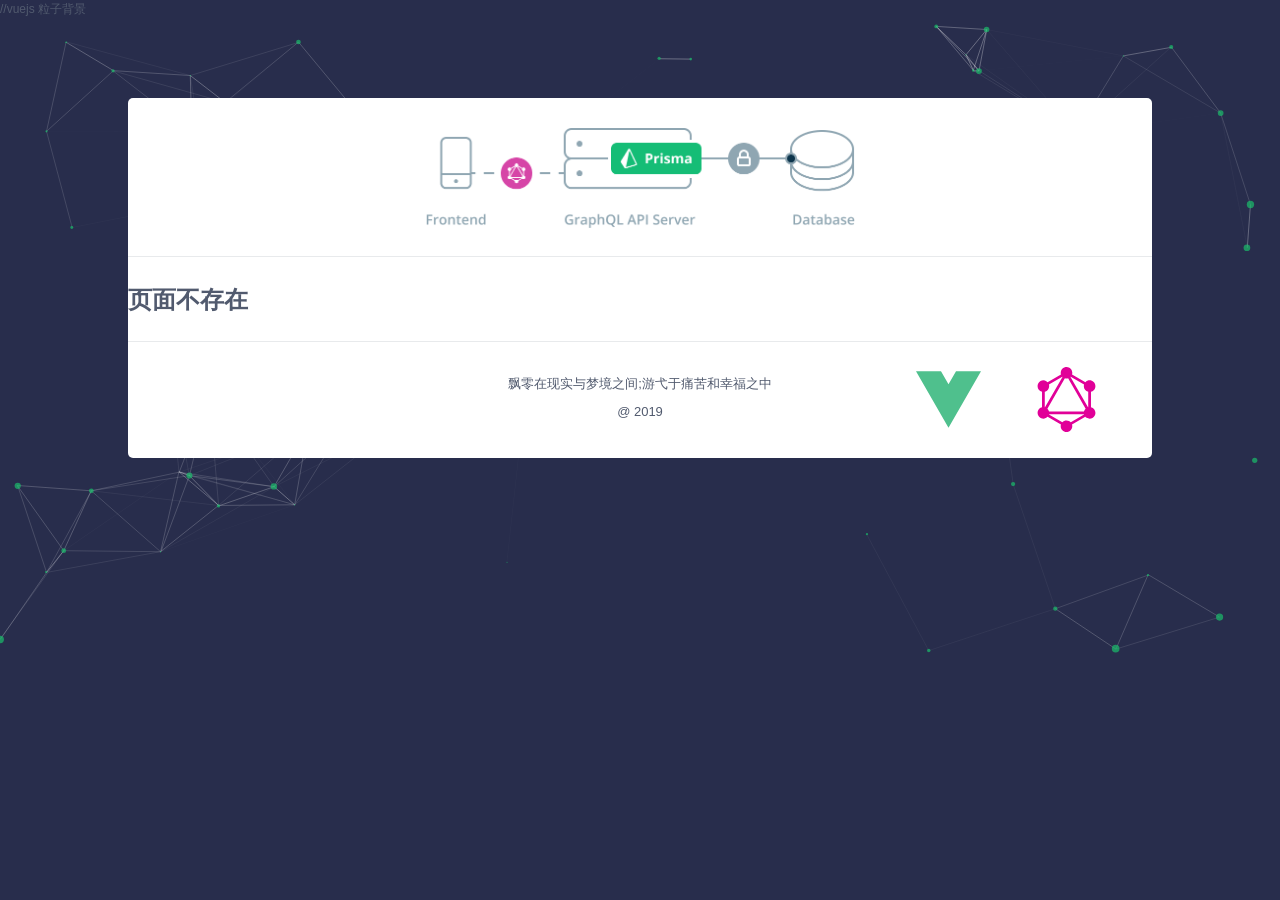
==== index.html @ 0898ea72 "effect" ====
<!doctype html>
<html data-n-head="">
  <head data-n-head="">
    <title data-n-head="true">飘零在现实与梦境之间;游弋于痛苦和幸福之中</title><meta data-n-head="true" charset="utf-8"><meta data-n-head="true" name="viewport" content="width=device-width,initial-scale=1"><meta data-n-head="true" data-hid="description" name="description" content="My slick Nuxt.js project"><link data-n-head="true" rel="icon" type="image/x-icon" href="/favicon.ico"><link rel="preload" href="/_nuxt/9c4939b2e63b207c3b17.js" as="script"><link rel="preload" href="/_nuxt/97f3d5dc06d0f1f06a84.js" as="script"><link rel="preload" href="/_nuxt/47981b5dfea18fb3abe1.js" as="script"><link rel="preload" href="/_nuxt/7a10eb12336c44a0e9ba.js" as="script">
  </head>
  <body data-n-head="">
    <div id="__nuxt"><style>#nuxt-loading{visibility:hidden;opacity:0;position:absolute;left:0;right:0;top:0;bottom:0;display:flex;justify-content:center;align-items:center;flex-direction:column;animation:nuxtLoadingIn 10s ease;-webkit-animation:nuxtLoadingIn 10s ease;animation-fill-mode:forwards;overflow:hidden}@keyframes nuxtLoadingIn{0%{visibility:hidden;opacity:0}20%{visibility:visible;opacity:0}100%{visibility:visible;opacity:1}}@-webkit-keyframes nuxtLoadingIn{0%{visibility:hidden;opacity:0}20%{visibility:visible;opacity:0}100%{visibility:visible;opacity:1}}#nuxt-loading>div,#nuxt-loading>div:after{border-radius:50%;width:5rem;height:5rem}#nuxt-loading>div{font-size:10px;position:relative;text-indent:-9999em;border:.5rem solid #f5f5f5;border-left:.5rem solid #000;-webkit-transform:translateZ(0);-ms-transform:translateZ(0);transform:translateZ(0);-webkit-animation:nuxtLoading 1.1s infinite linear;animation:nuxtLoading 1.1s infinite linear}#nuxt-loading.error>div{border-left:.5rem solid #ff4500;animation-duration:5s}@-webkit-keyframes nuxtLoading{0%{-webkit-transform:rotate(0);transform:rotate(0)}100%{-webkit-transform:rotate(360deg);transform:rotate(360deg)}}@keyframes nuxtLoading{0%{-webkit-transform:rotate(0);transform:rotate(0)}100%{-webkit-transform:rotate(360deg);transform:rotate(360deg)}}</style><script>window.addEventListener("error",function(){var e=document.getElementById("nuxt-loading");e&&(e.className+=" error")})</script><div id="nuxt-loading" aria-live="polite" role="status"><div>Loading...</div></div></div>
  <script type="text/javascript" src="/_nuxt/9c4939b2e63b207c3b17.js"></script><script type="text/javascript" src="/_nuxt/97f3d5dc06d0f1f06a84.js"></script><script type="text/javascript" src="/_nuxt/47981b5dfea18fb3abe1.js"></script><script type="text/javascript" src="/_nuxt/7a10eb12336c44a0e9ba.js"></script></body>
</html>
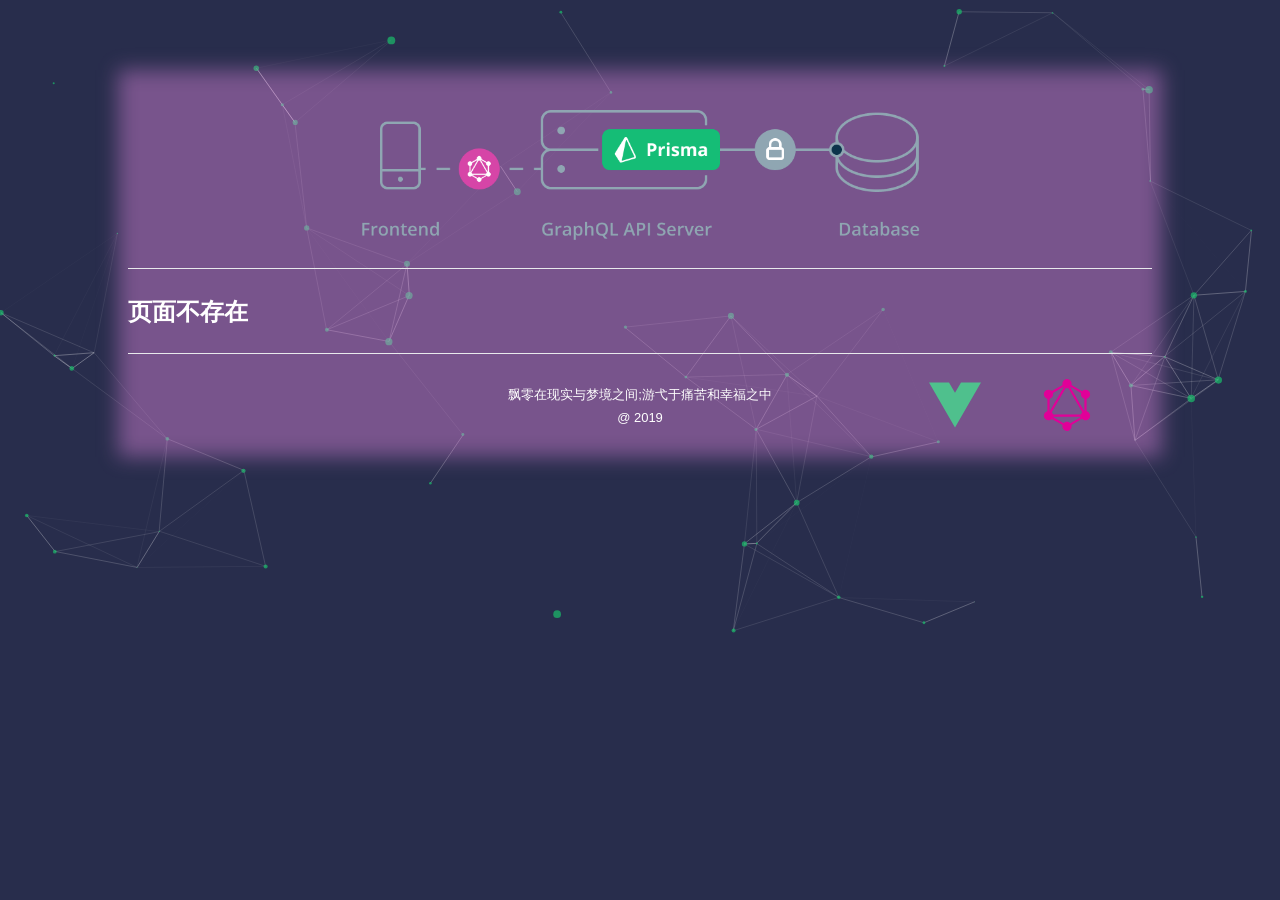
==== commit fab15ad9: "color" ====
--- a/index.html
+++ b/index.html
@@ -1,9 +1,9 @@
 <!doctype html>
 <html data-n-head="">
   <head data-n-head="">
-    <title data-n-head="true">飘零在现实与梦境之间;游弋于痛苦和幸福之中</title><meta data-n-head="true" charset="utf-8"><meta data-n-head="true" name="viewport" content="width=device-width,initial-scale=1"><meta data-n-head="true" data-hid="description" name="description" content="My slick Nuxt.js project"><link data-n-head="true" rel="icon" type="image/x-icon" href="/favicon.ico"><link rel="preload" href="/_nuxt/9c4939b2e63b207c3b17.js" as="script"><link rel="preload" href="/_nuxt/97f3d5dc06d0f1f06a84.js" as="script"><link rel="preload" href="/_nuxt/47981b5dfea18fb3abe1.js" as="script"><link rel="preload" href="/_nuxt/7a10eb12336c44a0e9ba.js" as="script">
+    <title data-n-head="true">飘零在现实与梦境之间;游弋于痛苦和幸福之中</title><meta data-n-head="true" charset="utf-8"><meta data-n-head="true" name="viewport" content="width=device-width,initial-scale=1"><meta data-n-head="true" data-hid="description" name="description" content="My slick Nuxt.js project"><link data-n-head="true" rel="icon" type="image/x-icon" href="/favicon.ico"><link rel="preload" href="/_nuxt/8414c44642982539bbde.js" as="script"><link rel="preload" href="/_nuxt/97f3d5dc06d0f1f06a84.js" as="script"><link rel="preload" href="/_nuxt/47981b5dfea18fb3abe1.js" as="script"><link rel="preload" href="/_nuxt/88625b87bcf5864f2d94.js" as="script">
   </head>
   <body data-n-head="">
     <div id="__nuxt"><style>#nuxt-loading{visibility:hidden;opacity:0;position:absolute;left:0;right:0;top:0;bottom:0;display:flex;justify-content:center;align-items:center;flex-direction:column;animation:nuxtLoadingIn 10s ease;-webkit-animation:nuxtLoadingIn 10s ease;animation-fill-mode:forwards;overflow:hidden}@keyframes nuxtLoadingIn{0%{visibility:hidden;opacity:0}20%{visibility:visible;opacity:0}100%{visibility:visible;opacity:1}}@-webkit-keyframes nuxtLoadingIn{0%{visibility:hidden;opacity:0}20%{visibility:visible;opacity:0}100%{visibility:visible;opacity:1}}#nuxt-loading>div,#nuxt-loading>div:after{border-radius:50%;width:5rem;height:5rem}#nuxt-loading>div{font-size:10px;position:relative;text-indent:-9999em;border:.5rem solid #f5f5f5;border-left:.5rem solid #000;-webkit-transform:translateZ(0);-ms-transform:translateZ(0);transform:translateZ(0);-webkit-animation:nuxtLoading 1.1s infinite linear;animation:nuxtLoading 1.1s infinite linear}#nuxt-loading.error>div{border-left:.5rem solid #ff4500;animation-duration:5s}@-webkit-keyframes nuxtLoading{0%{-webkit-transform:rotate(0);transform:rotate(0)}100%{-webkit-transform:rotate(360deg);transform:rotate(360deg)}}@keyframes nuxtLoading{0%{-webkit-transform:rotate(0);transform:rotate(0)}100%{-webkit-transform:rotate(360deg);transform:rotate(360deg)}}</style><script>window.addEventListener("error",function(){var e=document.getElementById("nuxt-loading");e&&(e.className+=" error")})</script><div id="nuxt-loading" aria-live="polite" role="status"><div>Loading...</div></div></div>
-  <script type="text/javascript" src="/_nuxt/9c4939b2e63b207c3b17.js"></script><script type="text/javascript" src="/_nuxt/97f3d5dc06d0f1f06a84.js"></script><script type="text/javascript" src="/_nuxt/47981b5dfea18fb3abe1.js"></script><script type="text/javascript" src="/_nuxt/7a10eb12336c44a0e9ba.js"></script></body>
+  <script type="text/javascript" src="/_nuxt/8414c44642982539bbde.js"></script><script type="text/javascript" src="/_nuxt/97f3d5dc06d0f1f06a84.js"></script><script type="text/javascript" src="/_nuxt/47981b5dfea18fb3abe1.js"></script><script type="text/javascript" src="/_nuxt/88625b87bcf5864f2d94.js"></script></body>
 </html>
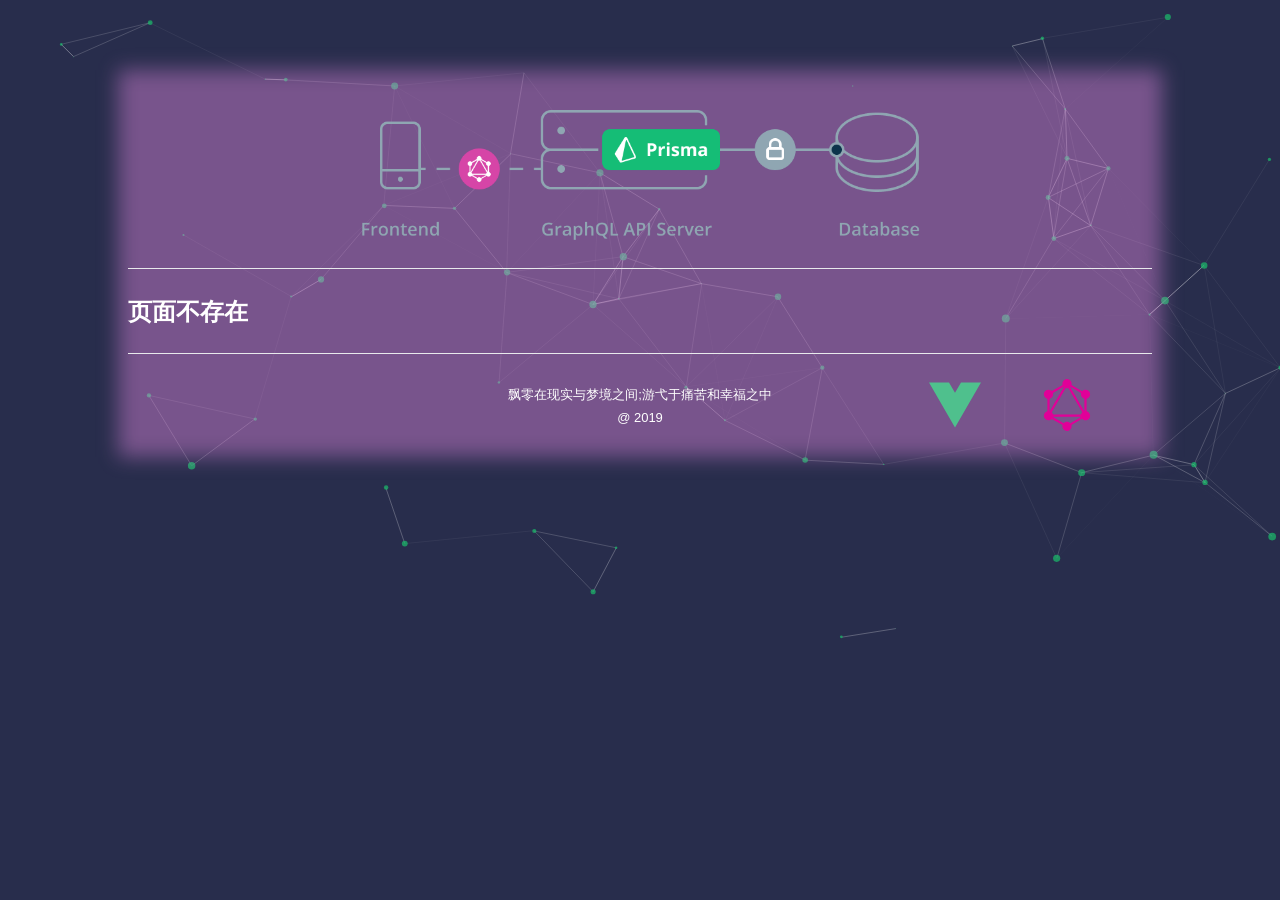
==== commit 67558112: "particleEffect" ====
--- a/index.html
+++ b/index.html
@@ -1,9 +1,9 @@
 <!doctype html>
 <html data-n-head="">
   <head data-n-head="">
-    <title data-n-head="true">飘零在现实与梦境之间;游弋于痛苦和幸福之中</title><meta data-n-head="true" charset="utf-8"><meta data-n-head="true" name="viewport" content="width=device-width,initial-scale=1"><meta data-n-head="true" data-hid="description" name="description" content="My slick Nuxt.js project"><link data-n-head="true" rel="icon" type="image/x-icon" href="/favicon.ico"><link rel="preload" href="/_nuxt/8414c44642982539bbde.js" as="script"><link rel="preload" href="/_nuxt/97f3d5dc06d0f1f06a84.js" as="script"><link rel="preload" href="/_nuxt/47981b5dfea18fb3abe1.js" as="script"><link rel="preload" href="/_nuxt/88625b87bcf5864f2d94.js" as="script">
+    <title data-n-head="true">飘零在现实与梦境之间;游弋于痛苦和幸福之中</title><meta data-n-head="true" charset="utf-8"><meta data-n-head="true" name="viewport" content="width=device-width,initial-scale=1"><meta data-n-head="true" data-hid="description" name="description" content="My slick Nuxt.js project"><link data-n-head="true" rel="icon" type="image/x-icon" href="/favicon.ico"><link rel="preload" href="/_nuxt/a05ca4311ddc84f8d41c.js" as="script"><link rel="preload" href="/_nuxt/c7ef2d3de28fec16a475.js" as="script"><link rel="preload" href="/_nuxt/cf1703066c1109995382.js" as="script"><link rel="preload" href="/_nuxt/64e68a36638a7bbc8dec.js" as="script">
   </head>
   <body data-n-head="">
     <div id="__nuxt"><style>#nuxt-loading{visibility:hidden;opacity:0;position:absolute;left:0;right:0;top:0;bottom:0;display:flex;justify-content:center;align-items:center;flex-direction:column;animation:nuxtLoadingIn 10s ease;-webkit-animation:nuxtLoadingIn 10s ease;animation-fill-mode:forwards;overflow:hidden}@keyframes nuxtLoadingIn{0%{visibility:hidden;opacity:0}20%{visibility:visible;opacity:0}100%{visibility:visible;opacity:1}}@-webkit-keyframes nuxtLoadingIn{0%{visibility:hidden;opacity:0}20%{visibility:visible;opacity:0}100%{visibility:visible;opacity:1}}#nuxt-loading>div,#nuxt-loading>div:after{border-radius:50%;width:5rem;height:5rem}#nuxt-loading>div{font-size:10px;position:relative;text-indent:-9999em;border:.5rem solid #f5f5f5;border-left:.5rem solid #000;-webkit-transform:translateZ(0);-ms-transform:translateZ(0);transform:translateZ(0);-webkit-animation:nuxtLoading 1.1s infinite linear;animation:nuxtLoading 1.1s infinite linear}#nuxt-loading.error>div{border-left:.5rem solid #ff4500;animation-duration:5s}@-webkit-keyframes nuxtLoading{0%{-webkit-transform:rotate(0);transform:rotate(0)}100%{-webkit-transform:rotate(360deg);transform:rotate(360deg)}}@keyframes nuxtLoading{0%{-webkit-transform:rotate(0);transform:rotate(0)}100%{-webkit-transform:rotate(360deg);transform:rotate(360deg)}}</style><script>window.addEventListener("error",function(){var e=document.getElementById("nuxt-loading");e&&(e.className+=" error")})</script><div id="nuxt-loading" aria-live="polite" role="status"><div>Loading...</div></div></div>
-  <script type="text/javascript" src="/_nuxt/8414c44642982539bbde.js"></script><script type="text/javascript" src="/_nuxt/97f3d5dc06d0f1f06a84.js"></script><script type="text/javascript" src="/_nuxt/47981b5dfea18fb3abe1.js"></script><script type="text/javascript" src="/_nuxt/88625b87bcf5864f2d94.js"></script></body>
+  <script type="text/javascript" src="/_nuxt/a05ca4311ddc84f8d41c.js"></script><script type="text/javascript" src="/_nuxt/c7ef2d3de28fec16a475.js"></script><script type="text/javascript" src="/_nuxt/cf1703066c1109995382.js"></script><script type="text/javascript" src="/_nuxt/64e68a36638a7bbc8dec.js"></script></body>
 </html>
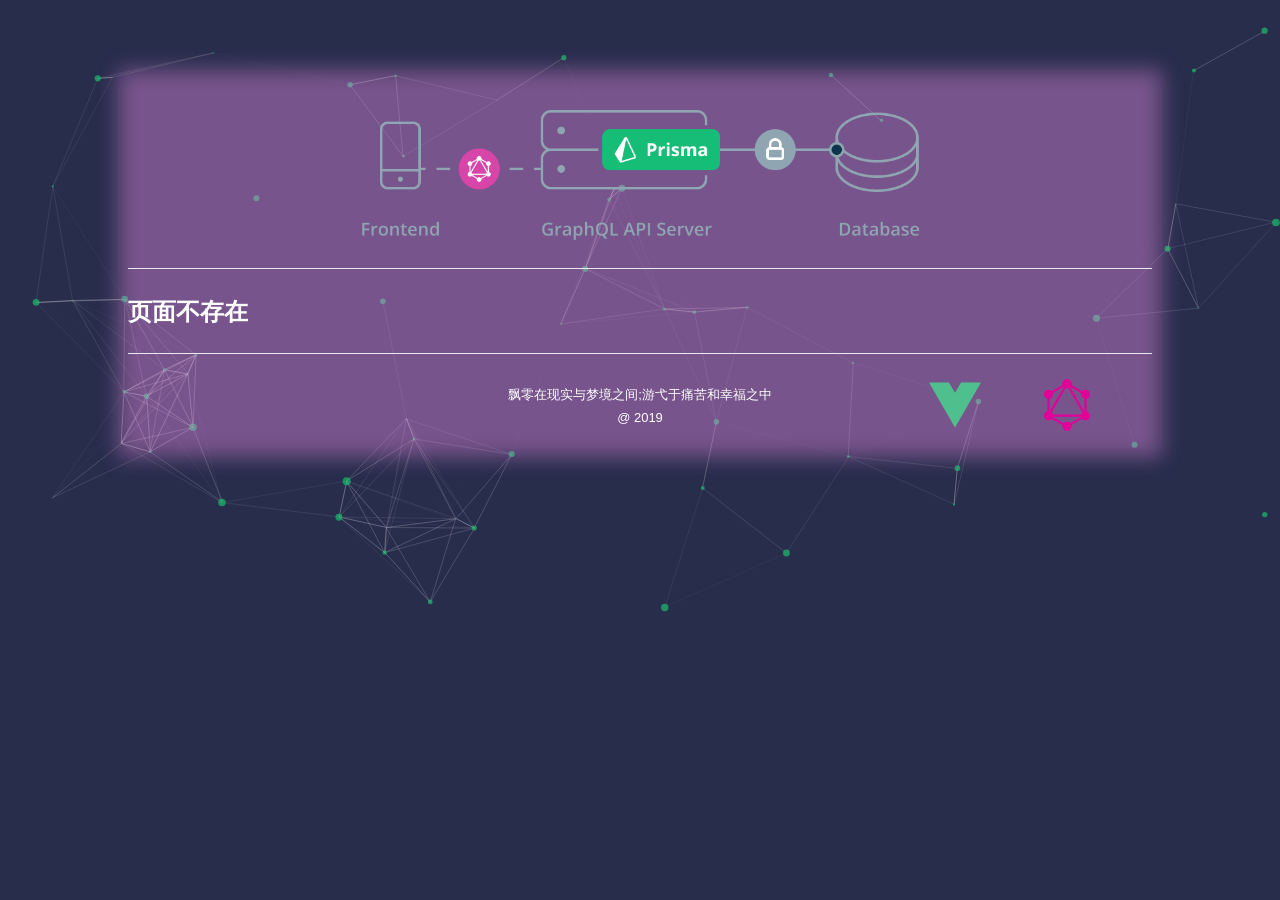
==== commit 9aaa3370: "particleEffect" ====
--- a/index.html
+++ b/index.html
@@ -1,9 +1,9 @@
 <!doctype html>
 <html data-n-head="">
   <head data-n-head="">
-    <title data-n-head="true">飘零在现实与梦境之间;游弋于痛苦和幸福之中</title><meta data-n-head="true" charset="utf-8"><meta data-n-head="true" name="viewport" content="width=device-width,initial-scale=1"><meta data-n-head="true" data-hid="description" name="description" content="My slick Nuxt.js project"><link data-n-head="true" rel="icon" type="image/x-icon" href="/favicon.ico"><link rel="preload" href="/_nuxt/a05ca4311ddc84f8d41c.js" as="script"><link rel="preload" href="/_nuxt/c7ef2d3de28fec16a475.js" as="script"><link rel="preload" href="/_nuxt/cf1703066c1109995382.js" as="script"><link rel="preload" href="/_nuxt/64e68a36638a7bbc8dec.js" as="script">
+    <title data-n-head="true">飘零在现实与梦境之间;游弋于痛苦和幸福之中</title><meta data-n-head="true" charset="utf-8"><meta data-n-head="true" name="viewport" content="width=device-width,initial-scale=1"><meta data-n-head="true" data-hid="description" name="description" content="My slick Nuxt.js project"><link data-n-head="true" rel="icon" type="image/x-icon" href="/favicon.ico"><link rel="preload" href="/_nuxt/0c53b0a0923297599a4f.js" as="script"><link rel="preload" href="/_nuxt/c7ef2d3de28fec16a475.js" as="script"><link rel="preload" href="/_nuxt/cf1703066c1109995382.js" as="script"><link rel="preload" href="/_nuxt/64a51835615692858cf2.js" as="script">
   </head>
   <body data-n-head="">
     <div id="__nuxt"><style>#nuxt-loading{visibility:hidden;opacity:0;position:absolute;left:0;right:0;top:0;bottom:0;display:flex;justify-content:center;align-items:center;flex-direction:column;animation:nuxtLoadingIn 10s ease;-webkit-animation:nuxtLoadingIn 10s ease;animation-fill-mode:forwards;overflow:hidden}@keyframes nuxtLoadingIn{0%{visibility:hidden;opacity:0}20%{visibility:visible;opacity:0}100%{visibility:visible;opacity:1}}@-webkit-keyframes nuxtLoadingIn{0%{visibility:hidden;opacity:0}20%{visibility:visible;opacity:0}100%{visibility:visible;opacity:1}}#nuxt-loading>div,#nuxt-loading>div:after{border-radius:50%;width:5rem;height:5rem}#nuxt-loading>div{font-size:10px;position:relative;text-indent:-9999em;border:.5rem solid #f5f5f5;border-left:.5rem solid #000;-webkit-transform:translateZ(0);-ms-transform:translateZ(0);transform:translateZ(0);-webkit-animation:nuxtLoading 1.1s infinite linear;animation:nuxtLoading 1.1s infinite linear}#nuxt-loading.error>div{border-left:.5rem solid #ff4500;animation-duration:5s}@-webkit-keyframes nuxtLoading{0%{-webkit-transform:rotate(0);transform:rotate(0)}100%{-webkit-transform:rotate(360deg);transform:rotate(360deg)}}@keyframes nuxtLoading{0%{-webkit-transform:rotate(0);transform:rotate(0)}100%{-webkit-transform:rotate(360deg);transform:rotate(360deg)}}</style><script>window.addEventListener("error",function(){var e=document.getElementById("nuxt-loading");e&&(e.className+=" error")})</script><div id="nuxt-loading" aria-live="polite" role="status"><div>Loading...</div></div></div>
-  <script type="text/javascript" src="/_nuxt/a05ca4311ddc84f8d41c.js"></script><script type="text/javascript" src="/_nuxt/c7ef2d3de28fec16a475.js"></script><script type="text/javascript" src="/_nuxt/cf1703066c1109995382.js"></script><script type="text/javascript" src="/_nuxt/64e68a36638a7bbc8dec.js"></script></body>
+  <script type="text/javascript" src="/_nuxt/0c53b0a0923297599a4f.js"></script><script type="text/javascript" src="/_nuxt/c7ef2d3de28fec16a475.js"></script><script type="text/javascript" src="/_nuxt/cf1703066c1109995382.js"></script><script type="text/javascript" src="/_nuxt/64a51835615692858cf2.js"></script></body>
 </html>
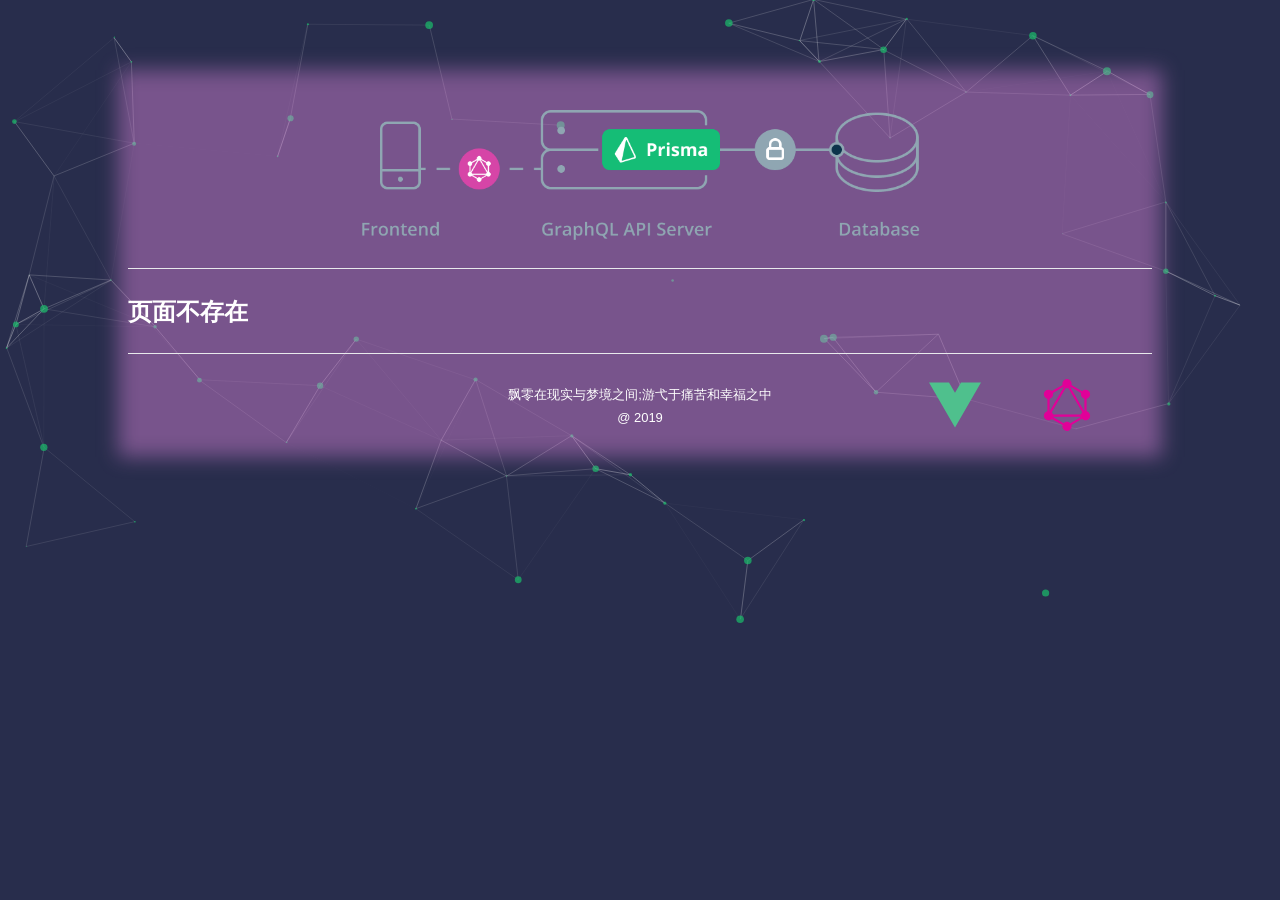
==== commit 29f7bd6a: "vuex" ====
--- a/index.html
+++ b/index.html
@@ -1,9 +1,9 @@
 <!doctype html>
 <html data-n-head="">
   <head data-n-head="">
-    <title data-n-head="true">飘零在现实与梦境之间;游弋于痛苦和幸福之中</title><meta data-n-head="true" charset="utf-8"><meta data-n-head="true" name="viewport" content="width=device-width,initial-scale=1"><meta data-n-head="true" data-hid="description" name="description" content="My slick Nuxt.js project"><link data-n-head="true" rel="icon" type="image/x-icon" href="/favicon.ico"><link rel="preload" href="/_nuxt/0c53b0a0923297599a4f.js" as="script"><link rel="preload" href="/_nuxt/c7ef2d3de28fec16a475.js" as="script"><link rel="preload" href="/_nuxt/cf1703066c1109995382.js" as="script"><link rel="preload" href="/_nuxt/64a51835615692858cf2.js" as="script">
+    <title data-n-head="true">飘零在现实与梦境之间;游弋于痛苦和幸福之中</title><meta data-n-head="true" charset="utf-8"><meta data-n-head="true" name="viewport" content="width=device-width,initial-scale=1"><meta data-n-head="true" data-hid="description" name="description" content="My slick Nuxt.js project"><link data-n-head="true" rel="icon" type="image/x-icon" href="/favicon.ico"><link rel="preload" href="/_nuxt/3545bf82032368251528.js" as="script"><link rel="preload" href="/_nuxt/3a2c053f603ff3cfabcb.js" as="script"><link rel="preload" href="/_nuxt/38e2a4f3c288b9b22935.js" as="script"><link rel="preload" href="/_nuxt/63a3e40c189f2efbd860.js" as="script">
   </head>
   <body data-n-head="">
     <div id="__nuxt"><style>#nuxt-loading{visibility:hidden;opacity:0;position:absolute;left:0;right:0;top:0;bottom:0;display:flex;justify-content:center;align-items:center;flex-direction:column;animation:nuxtLoadingIn 10s ease;-webkit-animation:nuxtLoadingIn 10s ease;animation-fill-mode:forwards;overflow:hidden}@keyframes nuxtLoadingIn{0%{visibility:hidden;opacity:0}20%{visibility:visible;opacity:0}100%{visibility:visible;opacity:1}}@-webkit-keyframes nuxtLoadingIn{0%{visibility:hidden;opacity:0}20%{visibility:visible;opacity:0}100%{visibility:visible;opacity:1}}#nuxt-loading>div,#nuxt-loading>div:after{border-radius:50%;width:5rem;height:5rem}#nuxt-loading>div{font-size:10px;position:relative;text-indent:-9999em;border:.5rem solid #f5f5f5;border-left:.5rem solid #000;-webkit-transform:translateZ(0);-ms-transform:translateZ(0);transform:translateZ(0);-webkit-animation:nuxtLoading 1.1s infinite linear;animation:nuxtLoading 1.1s infinite linear}#nuxt-loading.error>div{border-left:.5rem solid #ff4500;animation-duration:5s}@-webkit-keyframes nuxtLoading{0%{-webkit-transform:rotate(0);transform:rotate(0)}100%{-webkit-transform:rotate(360deg);transform:rotate(360deg)}}@keyframes nuxtLoading{0%{-webkit-transform:rotate(0);transform:rotate(0)}100%{-webkit-transform:rotate(360deg);transform:rotate(360deg)}}</style><script>window.addEventListener("error",function(){var e=document.getElementById("nuxt-loading");e&&(e.className+=" error")})</script><div id="nuxt-loading" aria-live="polite" role="status"><div>Loading...</div></div></div>
-  <script type="text/javascript" src="/_nuxt/0c53b0a0923297599a4f.js"></script><script type="text/javascript" src="/_nuxt/c7ef2d3de28fec16a475.js"></script><script type="text/javascript" src="/_nuxt/cf1703066c1109995382.js"></script><script type="text/javascript" src="/_nuxt/64a51835615692858cf2.js"></script></body>
+  <script type="text/javascript" src="/_nuxt/3545bf82032368251528.js"></script><script type="text/javascript" src="/_nuxt/3a2c053f603ff3cfabcb.js"></script><script type="text/javascript" src="/_nuxt/38e2a4f3c288b9b22935.js"></script><script type="text/javascript" src="/_nuxt/63a3e40c189f2efbd860.js"></script></body>
 </html>
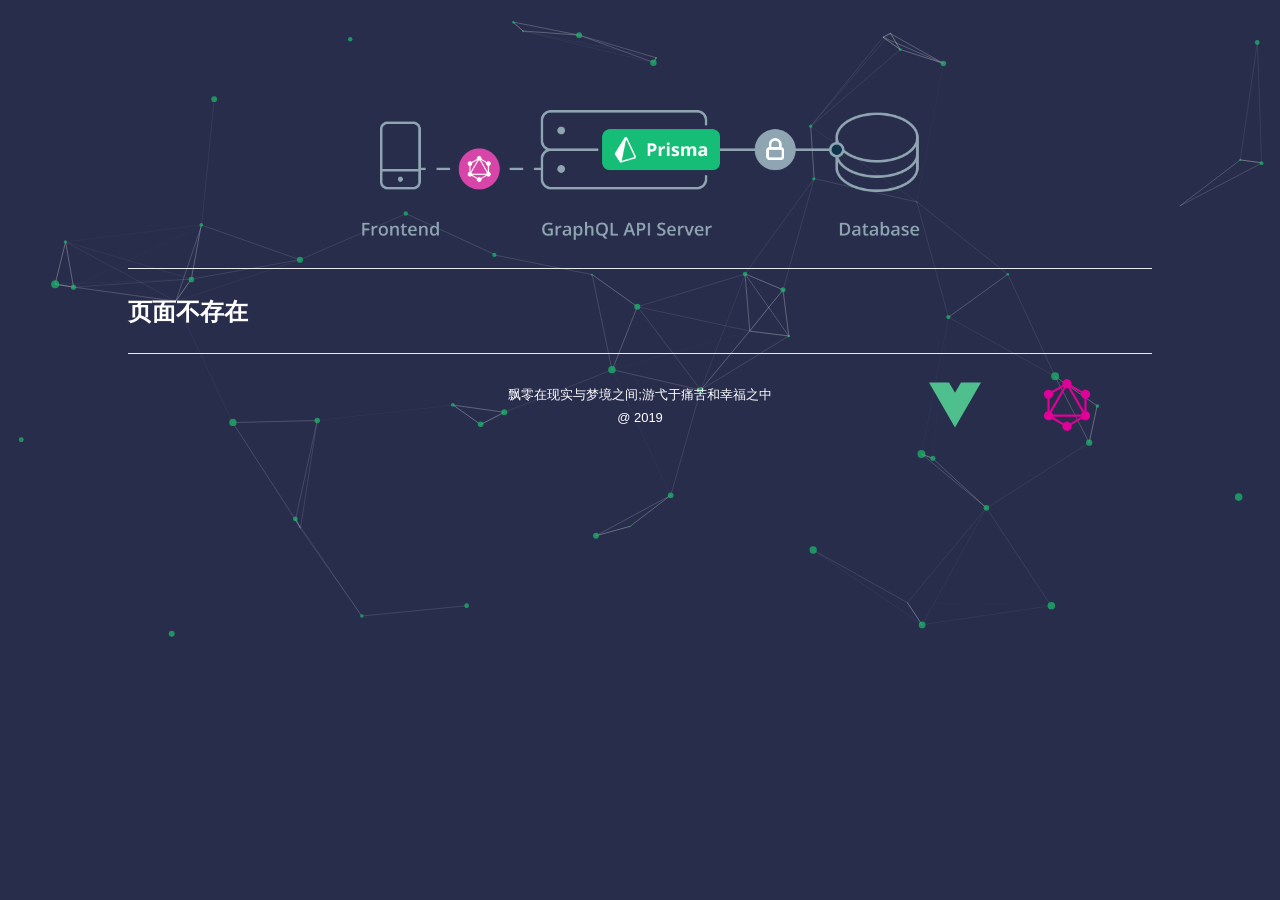
==== commit b9544d5e: "组件" ====
--- a/index.html
+++ b/index.html
@@ -1,9 +1,9 @@
 <!doctype html>
 <html data-n-head="">
   <head data-n-head="">
-    <title data-n-head="true">飘零在现实与梦境之间;游弋于痛苦和幸福之中</title><meta data-n-head="true" charset="utf-8"><meta data-n-head="true" name="viewport" content="width=device-width,initial-scale=1"><meta data-n-head="true" data-hid="description" name="description" content="My slick Nuxt.js project"><link data-n-head="true" rel="icon" type="image/x-icon" href="/favicon.ico"><link rel="preload" href="/_nuxt/3545bf82032368251528.js" as="script"><link rel="preload" href="/_nuxt/3a2c053f603ff3cfabcb.js" as="script"><link rel="preload" href="/_nuxt/38e2a4f3c288b9b22935.js" as="script"><link rel="preload" href="/_nuxt/63a3e40c189f2efbd860.js" as="script">
+    <title data-n-head="true">飘零在现实与梦境之间;游弋于痛苦和幸福之中</title><meta data-n-head="true" charset="utf-8"><meta data-n-head="true" name="viewport" content="width=device-width,initial-scale=1"><meta data-n-head="true" data-hid="description" name="description" content="My slick Nuxt.js project"><link data-n-head="true" rel="icon" type="image/x-icon" href="/favicon.ico"><link rel="preload" href="/_nuxt/e837986261914c732690.js" as="script"><link rel="preload" href="/_nuxt/673da67b577451c8c380.js" as="script"><link rel="preload" href="/_nuxt/3e705413d6c610c41dda.js" as="script"><link rel="preload" href="/_nuxt/9cdd05fdb3db98f479cd.js" as="script">
   </head>
   <body data-n-head="">
     <div id="__nuxt"><style>#nuxt-loading{visibility:hidden;opacity:0;position:absolute;left:0;right:0;top:0;bottom:0;display:flex;justify-content:center;align-items:center;flex-direction:column;animation:nuxtLoadingIn 10s ease;-webkit-animation:nuxtLoadingIn 10s ease;animation-fill-mode:forwards;overflow:hidden}@keyframes nuxtLoadingIn{0%{visibility:hidden;opacity:0}20%{visibility:visible;opacity:0}100%{visibility:visible;opacity:1}}@-webkit-keyframes nuxtLoadingIn{0%{visibility:hidden;opacity:0}20%{visibility:visible;opacity:0}100%{visibility:visible;opacity:1}}#nuxt-loading>div,#nuxt-loading>div:after{border-radius:50%;width:5rem;height:5rem}#nuxt-loading>div{font-size:10px;position:relative;text-indent:-9999em;border:.5rem solid #f5f5f5;border-left:.5rem solid #000;-webkit-transform:translateZ(0);-ms-transform:translateZ(0);transform:translateZ(0);-webkit-animation:nuxtLoading 1.1s infinite linear;animation:nuxtLoading 1.1s infinite linear}#nuxt-loading.error>div{border-left:.5rem solid #ff4500;animation-duration:5s}@-webkit-keyframes nuxtLoading{0%{-webkit-transform:rotate(0);transform:rotate(0)}100%{-webkit-transform:rotate(360deg);transform:rotate(360deg)}}@keyframes nuxtLoading{0%{-webkit-transform:rotate(0);transform:rotate(0)}100%{-webkit-transform:rotate(360deg);transform:rotate(360deg)}}</style><script>window.addEventListener("error",function(){var e=document.getElementById("nuxt-loading");e&&(e.className+=" error")})</script><div id="nuxt-loading" aria-live="polite" role="status"><div>Loading...</div></div></div>
-  <script type="text/javascript" src="/_nuxt/3545bf82032368251528.js"></script><script type="text/javascript" src="/_nuxt/3a2c053f603ff3cfabcb.js"></script><script type="text/javascript" src="/_nuxt/38e2a4f3c288b9b22935.js"></script><script type="text/javascript" src="/_nuxt/63a3e40c189f2efbd860.js"></script></body>
+  <script type="text/javascript" src="/_nuxt/e837986261914c732690.js"></script><script type="text/javascript" src="/_nuxt/673da67b577451c8c380.js"></script><script type="text/javascript" src="/_nuxt/3e705413d6c610c41dda.js"></script><script type="text/javascript" src="/_nuxt/9cdd05fdb3db98f479cd.js"></script></body>
 </html>
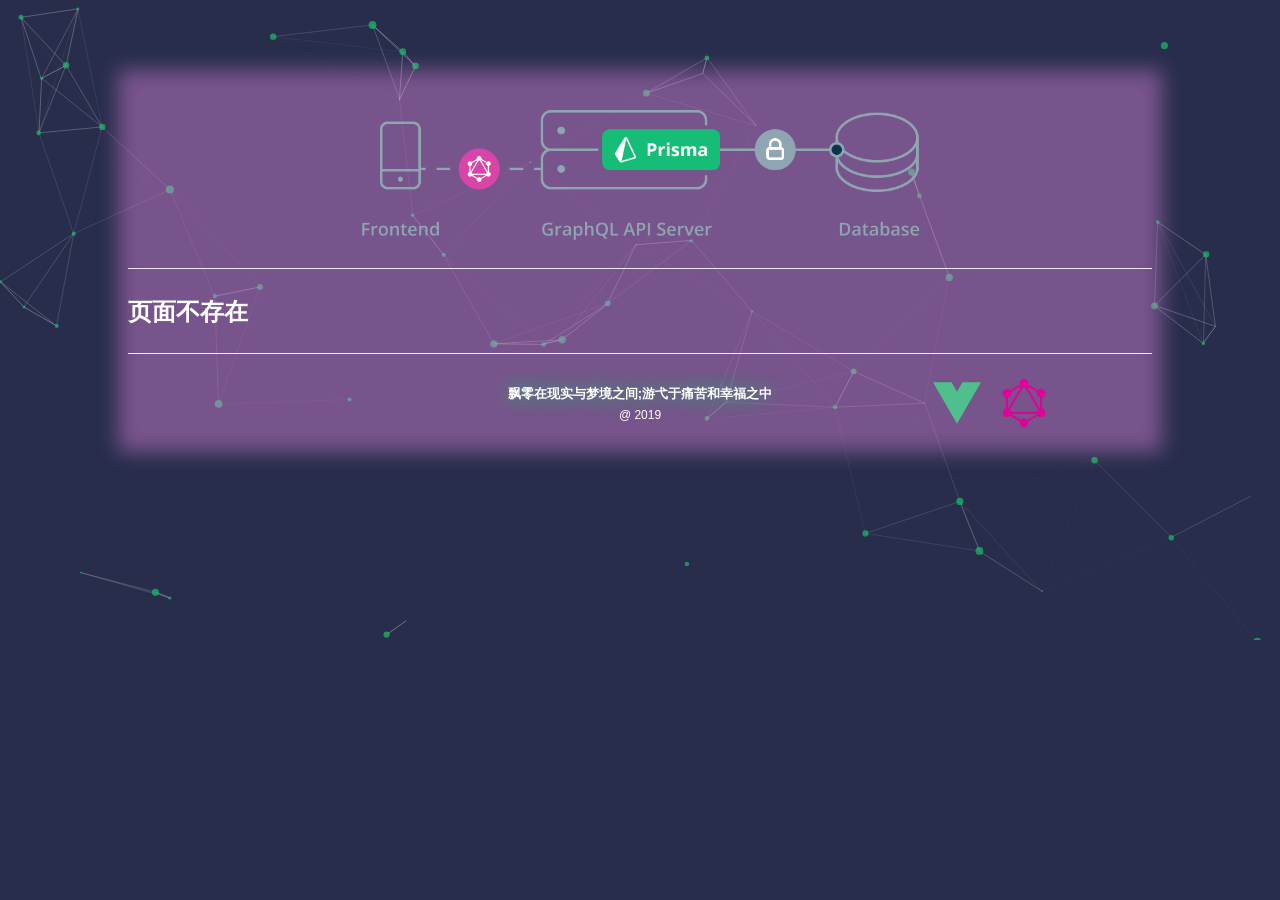
==== commit e4538cae: "threejs" ====
--- a/index.html
+++ b/index.html
@@ -1,9 +1,9 @@
 <!doctype html>
 <html data-n-head="">
   <head data-n-head="">
-    <title data-n-head="true">飘零在现实与梦境之间;游弋于痛苦和幸福之中</title><meta data-n-head="true" charset="utf-8"><meta data-n-head="true" name="viewport" content="width=device-width,initial-scale=1"><meta data-n-head="true" data-hid="description" name="description" content="My slick Nuxt.js project"><link data-n-head="true" rel="icon" type="image/x-icon" href="/favicon.ico"><link rel="preload" href="/_nuxt/e837986261914c732690.js" as="script"><link rel="preload" href="/_nuxt/673da67b577451c8c380.js" as="script"><link rel="preload" href="/_nuxt/3e705413d6c610c41dda.js" as="script"><link rel="preload" href="/_nuxt/9cdd05fdb3db98f479cd.js" as="script">
+    <title data-n-head="true">飘零在现实与梦境之间;游弋于痛苦和幸福之中</title><meta data-n-head="true" charset="utf-8"><meta data-n-head="true" name="viewport" content="width=device-width,initial-scale=1"><meta data-n-head="true" data-hid="description" name="description" content="My slick Nuxt.js project"><link data-n-head="true" rel="icon" type="image/x-icon" href="/favicon.ico"><link rel="preload" href="/_nuxt/741833aebcc29f1b8974.js" as="script"><link rel="preload" href="/_nuxt/818e2ae61d4d47eb5266.js" as="script"><link rel="preload" href="/_nuxt/b8fc88a5928627624514.js" as="script"><link rel="preload" href="/_nuxt/798556cc82efd0ea2321.js" as="script">
   </head>
   <body data-n-head="">
     <div id="__nuxt"><style>#nuxt-loading{visibility:hidden;opacity:0;position:absolute;left:0;right:0;top:0;bottom:0;display:flex;justify-content:center;align-items:center;flex-direction:column;animation:nuxtLoadingIn 10s ease;-webkit-animation:nuxtLoadingIn 10s ease;animation-fill-mode:forwards;overflow:hidden}@keyframes nuxtLoadingIn{0%{visibility:hidden;opacity:0}20%{visibility:visible;opacity:0}100%{visibility:visible;opacity:1}}@-webkit-keyframes nuxtLoadingIn{0%{visibility:hidden;opacity:0}20%{visibility:visible;opacity:0}100%{visibility:visible;opacity:1}}#nuxt-loading>div,#nuxt-loading>div:after{border-radius:50%;width:5rem;height:5rem}#nuxt-loading>div{font-size:10px;position:relative;text-indent:-9999em;border:.5rem solid #f5f5f5;border-left:.5rem solid #000;-webkit-transform:translateZ(0);-ms-transform:translateZ(0);transform:translateZ(0);-webkit-animation:nuxtLoading 1.1s infinite linear;animation:nuxtLoading 1.1s infinite linear}#nuxt-loading.error>div{border-left:.5rem solid #ff4500;animation-duration:5s}@-webkit-keyframes nuxtLoading{0%{-webkit-transform:rotate(0);transform:rotate(0)}100%{-webkit-transform:rotate(360deg);transform:rotate(360deg)}}@keyframes nuxtLoading{0%{-webkit-transform:rotate(0);transform:rotate(0)}100%{-webkit-transform:rotate(360deg);transform:rotate(360deg)}}</style><script>window.addEventListener("error",function(){var e=document.getElementById("nuxt-loading");e&&(e.className+=" error")})</script><div id="nuxt-loading" aria-live="polite" role="status"><div>Loading...</div></div></div>
-  <script type="text/javascript" src="/_nuxt/e837986261914c732690.js"></script><script type="text/javascript" src="/_nuxt/673da67b577451c8c380.js"></script><script type="text/javascript" src="/_nuxt/3e705413d6c610c41dda.js"></script><script type="text/javascript" src="/_nuxt/9cdd05fdb3db98f479cd.js"></script></body>
+  <script type="text/javascript" src="/_nuxt/741833aebcc29f1b8974.js"></script><script type="text/javascript" src="/_nuxt/818e2ae61d4d47eb5266.js"></script><script type="text/javascript" src="/_nuxt/b8fc88a5928627624514.js"></script><script type="text/javascript" src="/_nuxt/798556cc82efd0ea2321.js"></script></body>
 </html>
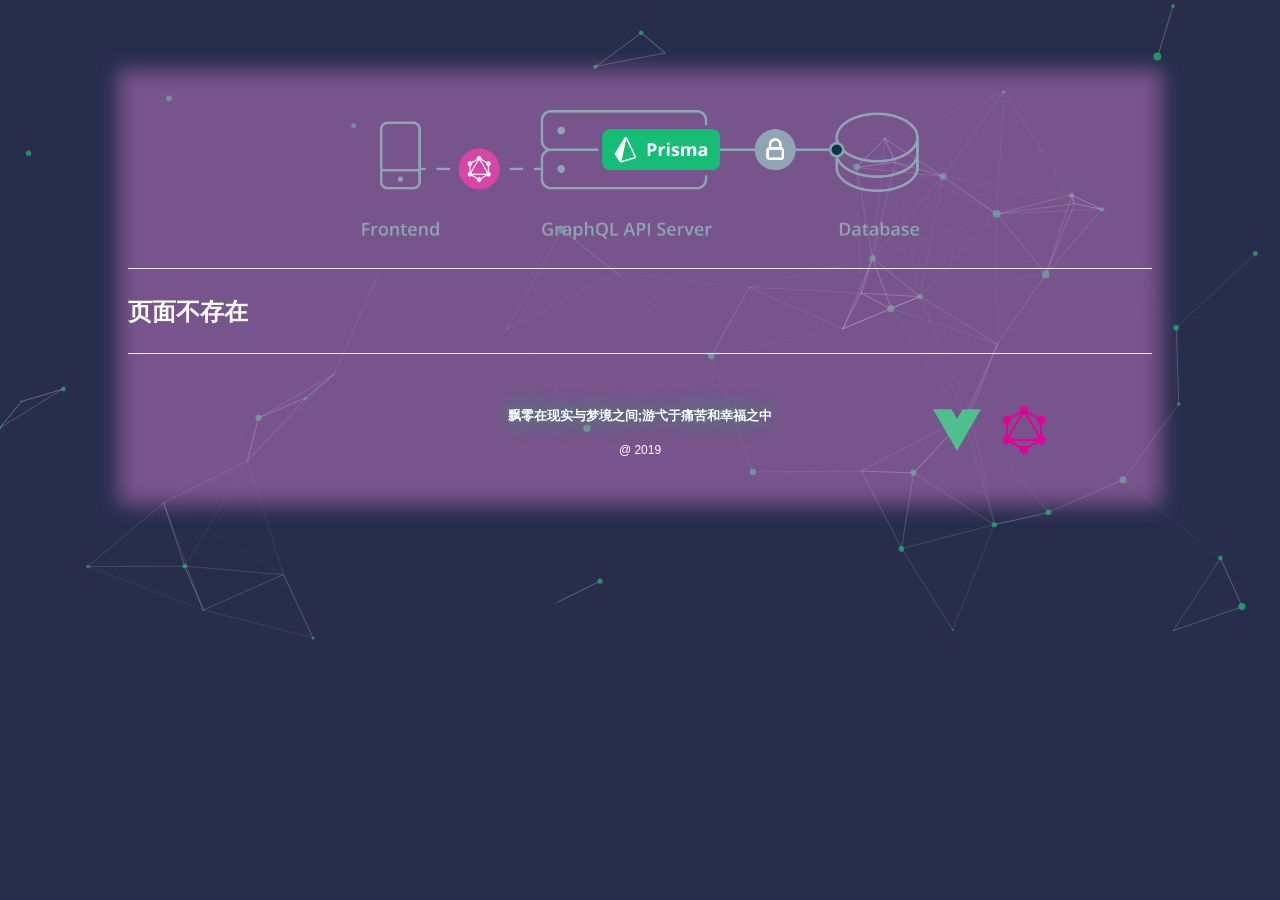
==== commit 60b49f58: "threejs" ====
--- a/index.html
+++ b/index.html
@@ -1,9 +1,9 @@
 <!doctype html>
 <html data-n-head="">
   <head data-n-head="">
-    <title data-n-head="true">飘零在现实与梦境之间;游弋于痛苦和幸福之中</title><meta data-n-head="true" charset="utf-8"><meta data-n-head="true" name="viewport" content="width=device-width,initial-scale=1"><meta data-n-head="true" data-hid="description" name="description" content="My slick Nuxt.js project"><link data-n-head="true" rel="icon" type="image/x-icon" href="/favicon.ico"><link rel="preload" href="/_nuxt/741833aebcc29f1b8974.js" as="script"><link rel="preload" href="/_nuxt/818e2ae61d4d47eb5266.js" as="script"><link rel="preload" href="/_nuxt/b8fc88a5928627624514.js" as="script"><link rel="preload" href="/_nuxt/798556cc82efd0ea2321.js" as="script">
+    <title data-n-head="true">飘零在现实与梦境之间;游弋于痛苦和幸福之中</title><meta data-n-head="true" charset="utf-8"><meta data-n-head="true" name="viewport" content="width=device-width,initial-scale=1"><meta data-n-head="true" data-hid="description" name="description" content="My slick Nuxt.js project"><link data-n-head="true" rel="icon" type="image/x-icon" href="/favicon.ico"><link rel="preload" href="/_nuxt/4e1eaf3246a3d667750e.js" as="script"><link rel="preload" href="/_nuxt/95f981d5650070586fe4.js" as="script"><link rel="preload" href="/_nuxt/745843ed6537cb28b966.js" as="script"><link rel="preload" href="/_nuxt/9461f92179bd42529053.js" as="script">
   </head>
   <body data-n-head="">
     <div id="__nuxt"><style>#nuxt-loading{visibility:hidden;opacity:0;position:absolute;left:0;right:0;top:0;bottom:0;display:flex;justify-content:center;align-items:center;flex-direction:column;animation:nuxtLoadingIn 10s ease;-webkit-animation:nuxtLoadingIn 10s ease;animation-fill-mode:forwards;overflow:hidden}@keyframes nuxtLoadingIn{0%{visibility:hidden;opacity:0}20%{visibility:visible;opacity:0}100%{visibility:visible;opacity:1}}@-webkit-keyframes nuxtLoadingIn{0%{visibility:hidden;opacity:0}20%{visibility:visible;opacity:0}100%{visibility:visible;opacity:1}}#nuxt-loading>div,#nuxt-loading>div:after{border-radius:50%;width:5rem;height:5rem}#nuxt-loading>div{font-size:10px;position:relative;text-indent:-9999em;border:.5rem solid #f5f5f5;border-left:.5rem solid #000;-webkit-transform:translateZ(0);-ms-transform:translateZ(0);transform:translateZ(0);-webkit-animation:nuxtLoading 1.1s infinite linear;animation:nuxtLoading 1.1s infinite linear}#nuxt-loading.error>div{border-left:.5rem solid #ff4500;animation-duration:5s}@-webkit-keyframes nuxtLoading{0%{-webkit-transform:rotate(0);transform:rotate(0)}100%{-webkit-transform:rotate(360deg);transform:rotate(360deg)}}@keyframes nuxtLoading{0%{-webkit-transform:rotate(0);transform:rotate(0)}100%{-webkit-transform:rotate(360deg);transform:rotate(360deg)}}</style><script>window.addEventListener("error",function(){var e=document.getElementById("nuxt-loading");e&&(e.className+=" error")})</script><div id="nuxt-loading" aria-live="polite" role="status"><div>Loading...</div></div></div>
-  <script type="text/javascript" src="/_nuxt/741833aebcc29f1b8974.js"></script><script type="text/javascript" src="/_nuxt/818e2ae61d4d47eb5266.js"></script><script type="text/javascript" src="/_nuxt/b8fc88a5928627624514.js"></script><script type="text/javascript" src="/_nuxt/798556cc82efd0ea2321.js"></script></body>
+  <script type="text/javascript" src="/_nuxt/4e1eaf3246a3d667750e.js"></script><script type="text/javascript" src="/_nuxt/95f981d5650070586fe4.js"></script><script type="text/javascript" src="/_nuxt/745843ed6537cb28b966.js"></script><script type="text/javascript" src="/_nuxt/9461f92179bd42529053.js"></script></body>
 </html>
